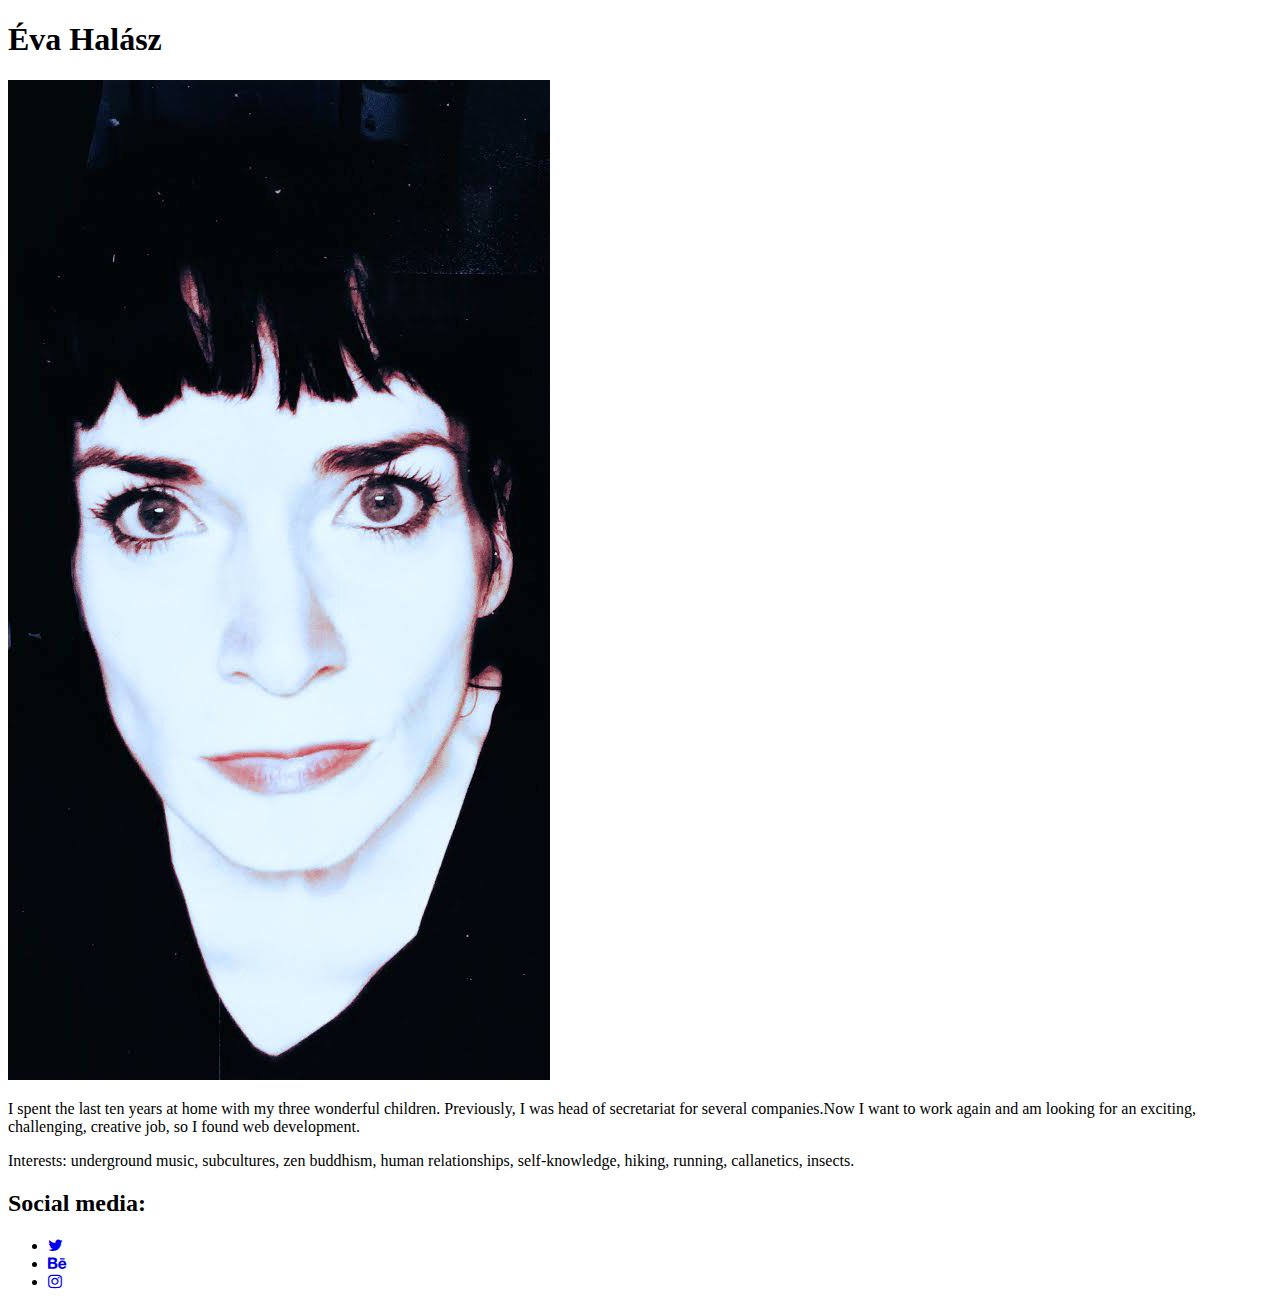
==== About-me.html @ 7c6354dc "page basics" ====
<!DOCTYPE html>
<html lang="hu">
<head>
  <meta charset="utf-8">
  <title>Éva Halász Profile Card</title>
  <meta name="viewport" content="width=device-width, initial-scale=1">
	<link rel="stylesheet" type="text/css" href="About-me.css">
	<link href="https://maxcdn.bootstrapcdn.com/font-awesome/4.7.0/css/font-awesome.min.css" rel="stylesheet">
</head>
<body>
	<h1>Éva Halász</h1>
	<img class="profil-pic" src="assets/rspntpn.png" alt="profil-picture">
  <p class="about">I spent the last ten years at home with my three wonderful children. Previously, I was head of secretariat for several companies.Now I want to work again and am looking for an exciting, challenging, creative job, so I found web development.</p>
  <p>Interests: underground music, subcultures, zen buddhism, human relationships, self-knowledge, hiking, running, callanetics, insects.</p>
	<h2>Social media:</h2>
    <ul>
      <li><a href="https://twitter.com/"><i class="fa fa-twitter" aria-hidden="true"></i></a></li>
      <li><a href="https://behance.net/"><i class="fa fa-behance" aria-hidden="true"></i></a></li>
      <li><a href="https://instagram.com/"><i class="fa fa-instagram" aria-hidden="true"></i></a></li>
    </ul>
</body>
</html>
---- About-me.css ----
#profil-pic {
	width: 20%;
	height: auto;
}
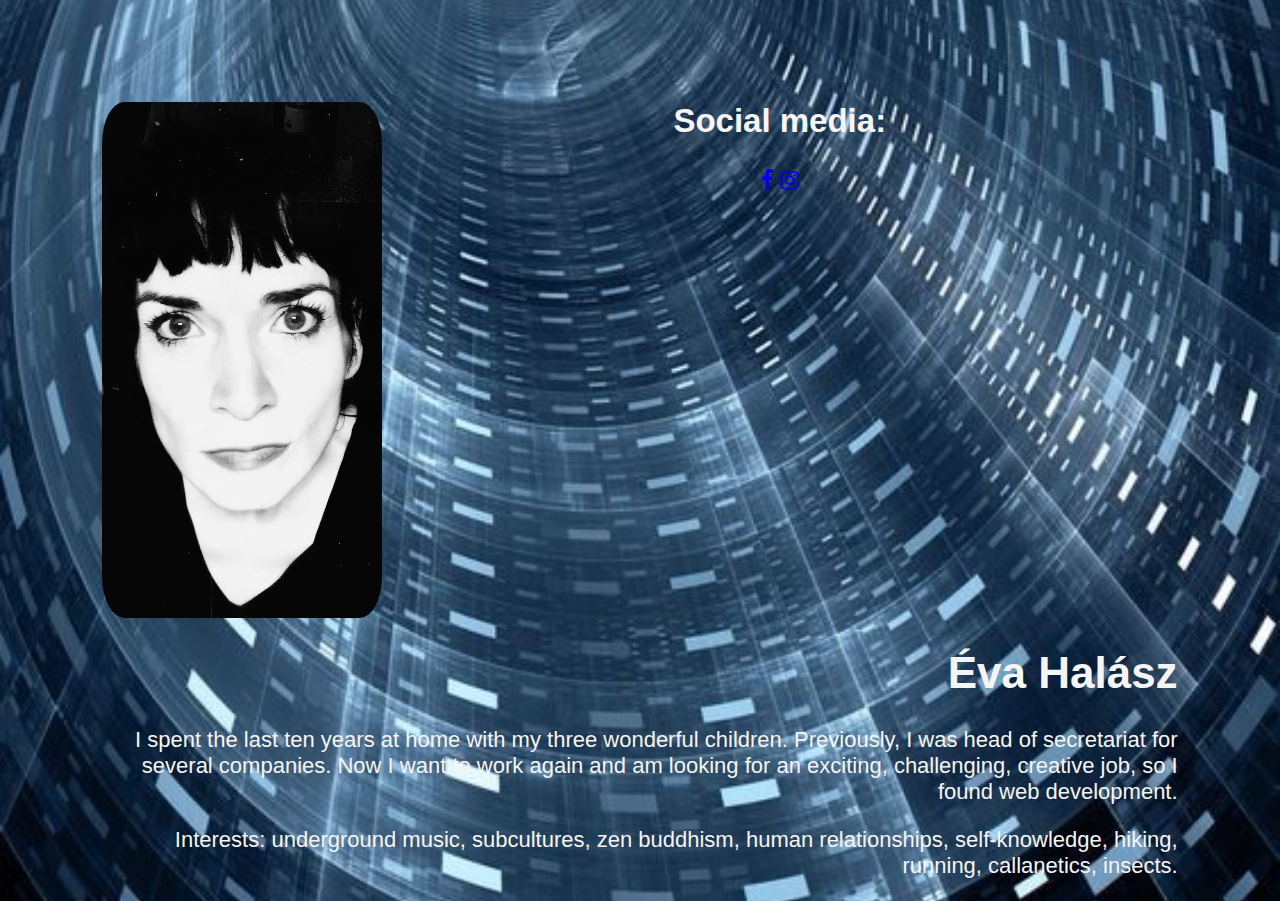
==== commit 58fd2d01: "floating, social media, pic hover" ====
--- a/About-me.html
+++ b/About-me.html
@@ -8,15 +8,18 @@
 	<link href="https://maxcdn.bootstrapcdn.com/font-awesome/4.7.0/css/font-awesome.min.css" rel="stylesheet">
 </head>
 <body>
-	<h1>Éva Halász</h1>
-	<img class="profil-pic" src="assets/rspntpn.png" alt="profil-picture">
-  <p class="about">I spent the last ten years at home with my three wonderful children. Previously, I was head of secretariat for several companies.Now I want to work again and am looking for an exciting, challenging, creative job, so I found web development.</p>
-  <p>Interests: underground music, subcultures, zen buddhism, human relationships, self-knowledge, hiking, running, callanetics, insects.</p>
-	<h2>Social media:</h2>
+	<img id="profil-pic" src="assets/rspntpn.png" alt="profil-picture">
+	<div class="about">
+	  <h1 id="name">Éva Halász</h1>
+  	<p >I spent the last ten years at home with my three wonderful children. Previously, I was head of secretariat for several companies. Now I want to work again and am looking for an exciting, challenging, creative job, so I found web development.</p>
+    <p>Interests: underground music, subcultures, zen buddhism, human relationships, self-knowledge, hiking, running, callanetics, insects.</p>
+  </div>
+	<div id="communication">
+	  <h2>Social media:</h2>
     <ul>
-      <li><a href="https://twitter.com/"><i class="fa fa-twitter" aria-hidden="true"></i></a></li>
-      <li><a href="https://behance.net/"><i class="fa fa-behance" aria-hidden="true"></i></a></li>
-      <li><a href="https://instagram.com/"><i class="fa fa-instagram" aria-hidden="true"></i></a></li>
+      <li><a href="https://facebook.com/profile.php?id=1151342563"><i class="fa fa-facebook" aria-hidden="true"></i></a></li>
+      <li><a href="https://instagram.com/rosapantopon"><i class="fa fa-instagram" aria-hidden="true"></i></a></li>
     </ul>
+	</div>
 </body>
 </html>--- a/About-me.css
+++ b/About-me.css
@@ -1,4 +1,38 @@
-#profil-pic {
-	width: 20%;
+body {
+	font-family: "Trebuchet MS", Arial, Helvetica, sans-serif;
+	font-size: 22px;
+	color: whitesmoke;
+	background: url('assets/corridor.jpg') no-repeat center center fixed;
+  background-size: cover;
+	margin: 8%;
+}
+
+.about {
+	float: right;
+	text-align: right;
+}
+
+#profil-pic {	
+	float: left;
+	width: 26%;
 	height: auto;
+	border-radius: 8%;
+	filter: grayscale(100%);
+	transition: all 0.5s ease-in-out;
+}
+
+img:hover {
+  transform: scale(1.1);
+	filter: grayscale(0%);
+}
+
+#communication {
+	text-align: center;
+}
+ul {
+  list-style-type: none;
+}
+
+li {
+  display: inline;
 }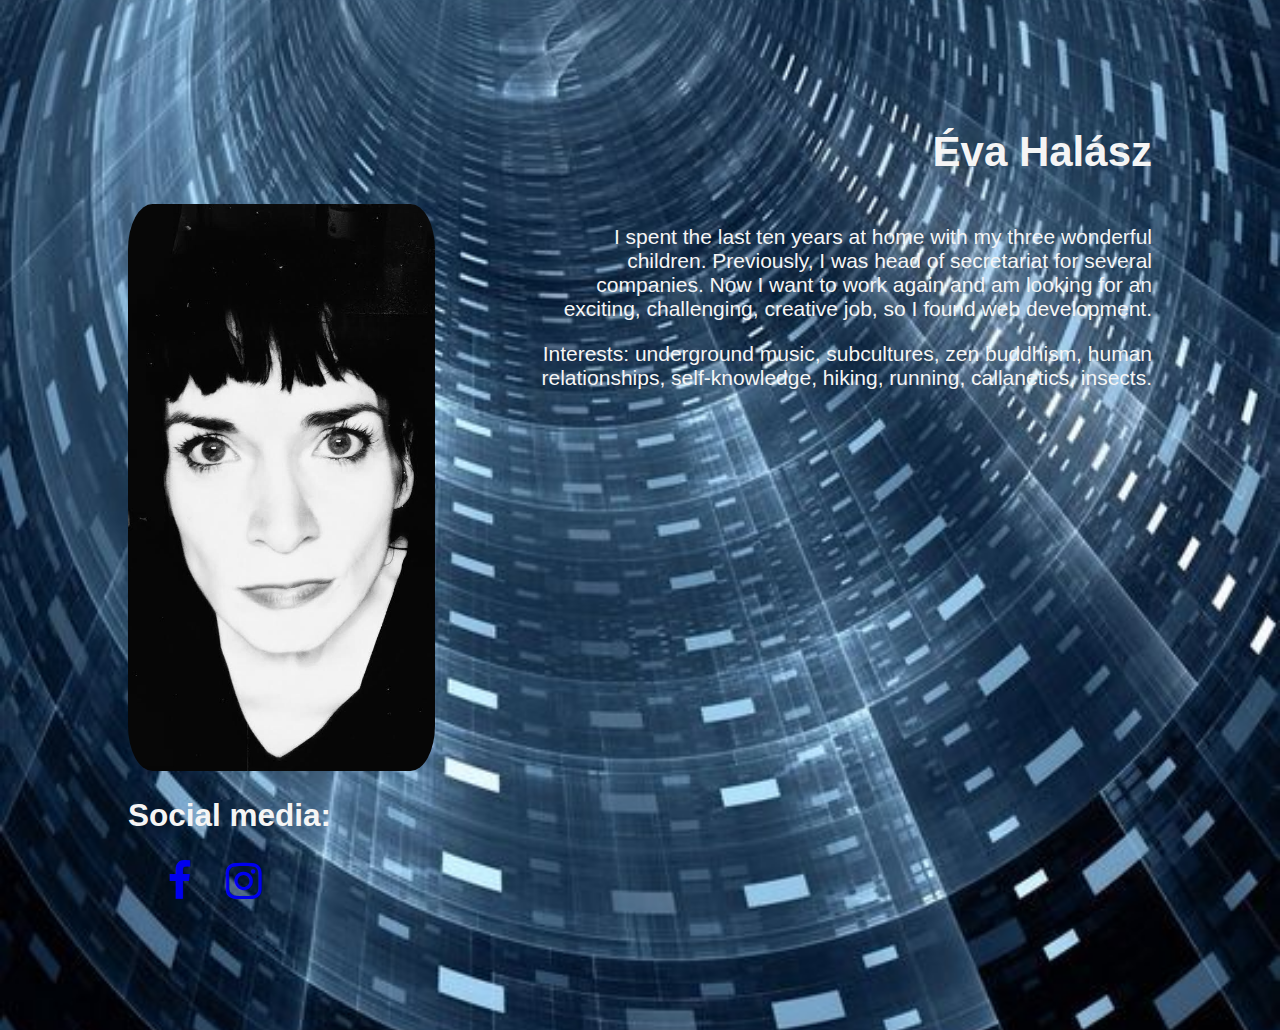
==== commit af703c7f: "bigger icons, page halving" ====
--- a/About-me.html
+++ b/About-me.html
@@ -8,17 +8,18 @@
 	<link href="https://maxcdn.bootstrapcdn.com/font-awesome/4.7.0/css/font-awesome.min.css" rel="stylesheet">
 </head>
 <body>
+	<h1 id="name">Éva Halász</h1>
 	<img id="profil-pic" src="assets/rspntpn.png" alt="profil-picture">
 	<div class="about">
-	  <h1 id="name">Éva Halász</h1>
   	<p >I spent the last ten years at home with my three wonderful children. Previously, I was head of secretariat for several companies. Now I want to work again and am looking for an exciting, challenging, creative job, so I found web development.</p>
     <p>Interests: underground music, subcultures, zen buddhism, human relationships, self-knowledge, hiking, running, callanetics, insects.</p>
   </div>
+	<div class="clear"></div>
 	<div id="communication">
 	  <h2>Social media:</h2>
     <ul>
-      <li><a href="https://facebook.com/profile.php?id=1151342563"><i class="fa fa-facebook" aria-hidden="true"></i></a></li>
-      <li><a href="https://instagram.com/rosapantopon"><i class="fa fa-instagram" aria-hidden="true"></i></a></li>
+      <li><a href="https://www.facebook.com/profile.php?id=1151342563"><i class="fa fa-facebook fa-2x" aria-hidden="true"></i></a></li>
+      <li><a href="https://instagram.com/rosapantopon"><i class="fa fa-instagram fa-2x" aria-hidden="true"></i></a></li>
     </ul>
 	</div>
 </body>
--- a/About-me.css
+++ b/About-me.css
@@ -1,20 +1,24 @@
 body {
 	font-family: "Trebuchet MS", Arial, Helvetica, sans-serif;
-	font-size: 22px;
+	font-size: 21px;
 	color: whitesmoke;
 	background: url('assets/corridor.jpg') no-repeat center center fixed;
   background-size: cover;
-	margin: 8%;
+	margin: 10%;
 }
 
+#name {
+	text-align: right
+}
 .about {
 	float: right;
 	text-align: right;
+	width: 60%
 }
 
 #profil-pic {	
 	float: left;
-	width: 26%;
+	width: 30%;
 	height: auto;
 	border-radius: 8%;
 	filter: grayscale(100%);
@@ -22,17 +26,23 @@
 }
 
 img:hover {
-  transform: scale(1.1);
+  transform: scale(1.5);
 	filter: grayscale(0%);
+}
+.clear {
+    clear: both;
 }
 
 #communication {
-	text-align: center;
+	text-align: left;
 }
+
 ul {
   list-style-type: none;
 }
 
 li {
   display: inline;
-}+	padding-right: 28px
+}
+
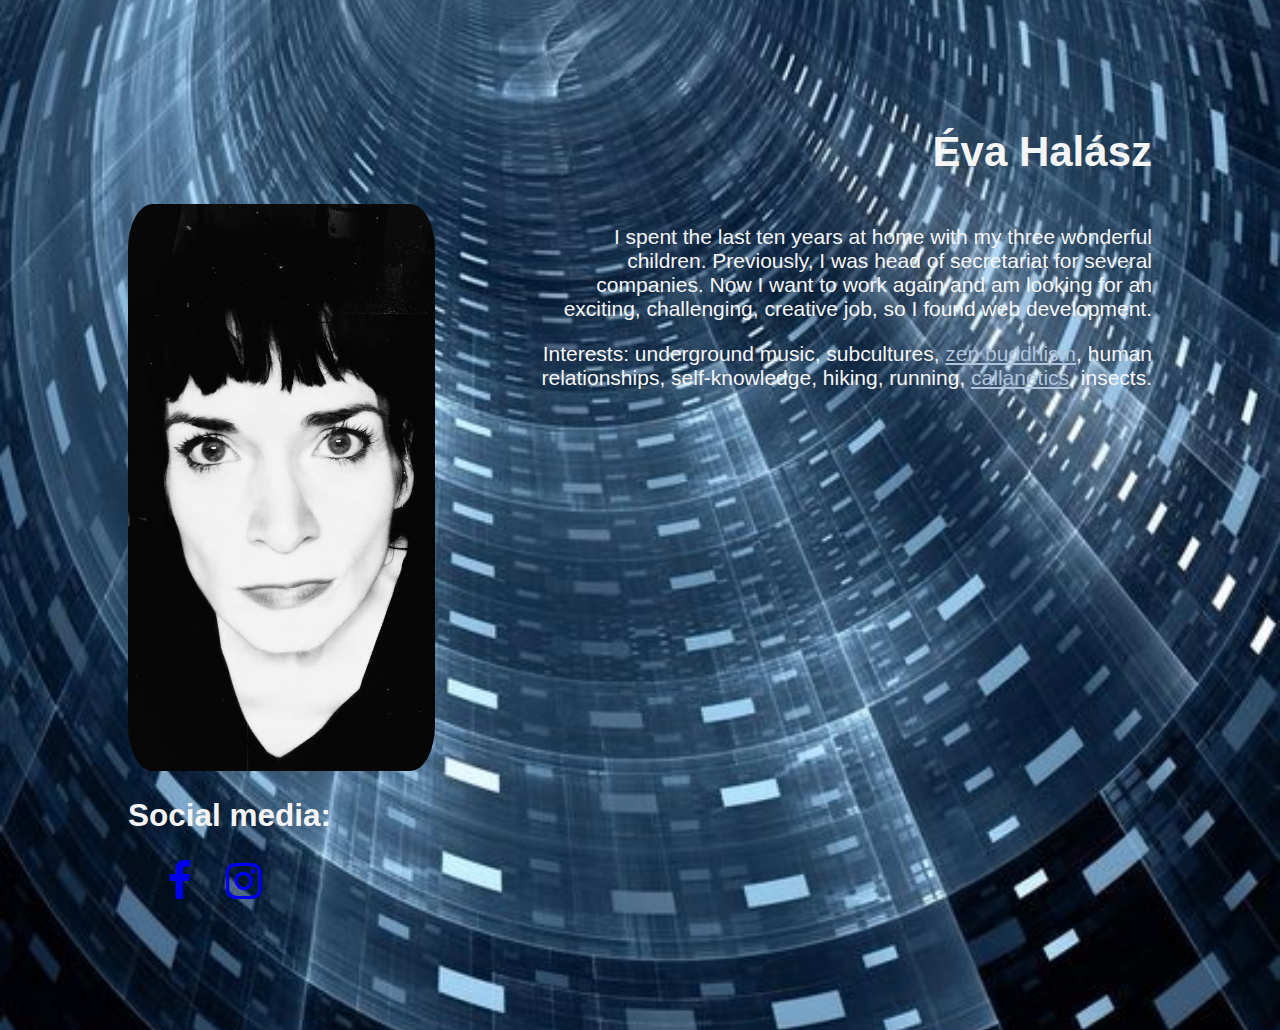
==== commit 3a5ff29f: "links" ====
--- a/About-me.html
+++ b/About-me.html
@@ -12,7 +12,7 @@
 	<img id="profil-pic" src="assets/rspntpn.png" alt="profil-picture">
 	<div class="about">
   	<p >I spent the last ten years at home with my three wonderful children. Previously, I was head of secretariat for several companies. Now I want to work again and am looking for an exciting, challenging, creative job, so I found web development.</p>
-    <p>Interests: underground music, subcultures, zen buddhism, human relationships, self-knowledge, hiking, running, callanetics, insects.</p>
+    <p>Interests: underground music, subcultures, <a href="https://mokushozen.hu" target="_blank" style="color:lightsteelblue">zen buddhism</a>, human relationships, self-knowledge, hiking, running, <a href="https://bodyidesire.webs.com/?fbclid=IwAR1MUBzrwHjyXHeNoxQeNO-YleWuLKVb9GYzLsbrOtRzzJXyx-P_3es-FKM" target="_blank" style="color:lightsteelblue">callanetics</a>, insects.</p>
   </div>
 	<div class="clear"></div>
 	<div id="communication">
--- a/About-me.css
+++ b/About-me.css
@@ -8,12 +8,12 @@
 }
 
 #name {
-	text-align: right
+	text-align: right;
 }
 .about {
 	float: right;
 	text-align: right;
-	width: 60%
+	width: 60%;
 }
 
 #profil-pic {	
@@ -43,6 +43,6 @@
 
 li {
   display: inline;
-	padding-right: 28px
+	padding-right: 28px;
 }
 
